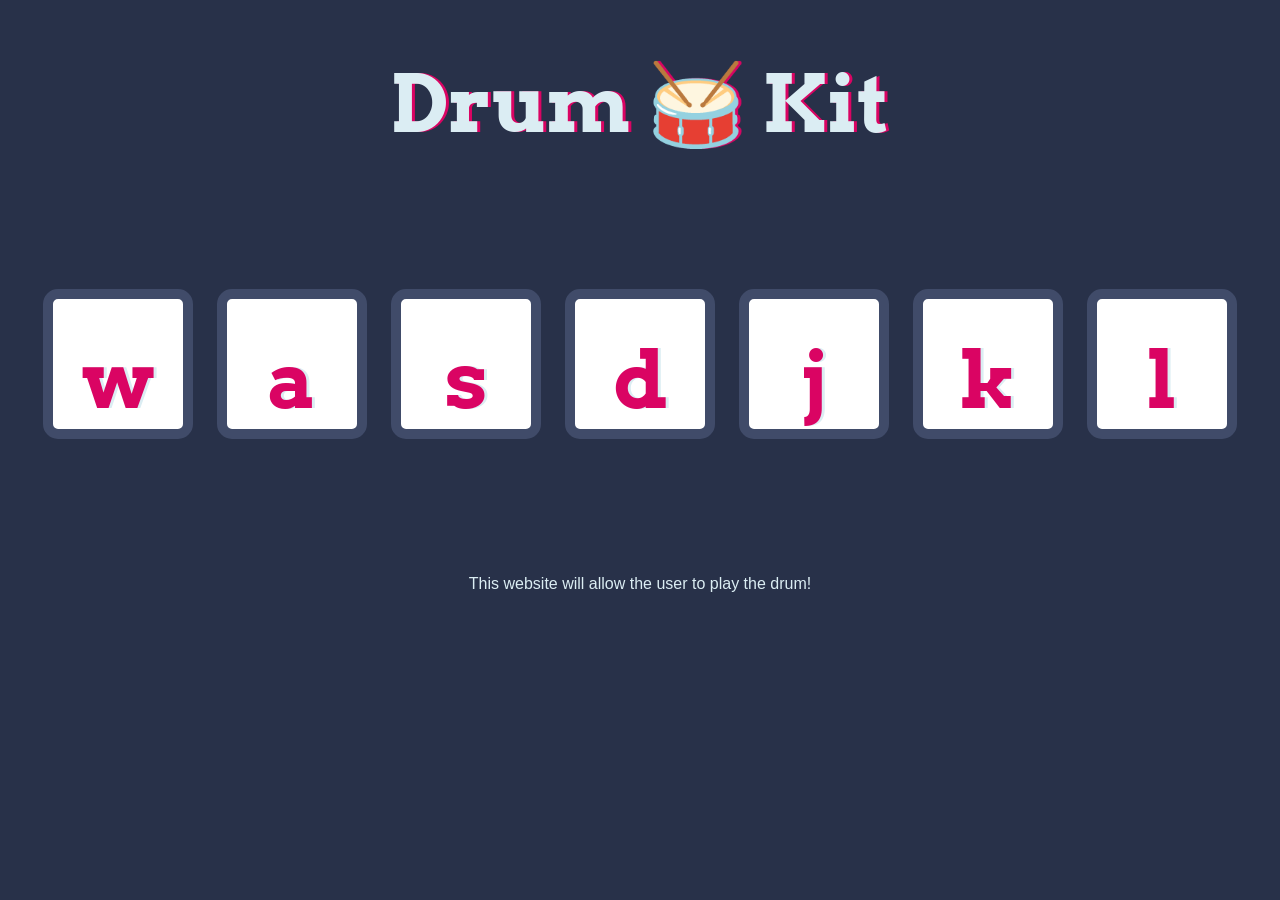
==== index.html @ 533673ec "initial commit" ====
<!DOCTYPE html>
<html lang="en" dir="ltr">

<head>
  <meta charset="utf-8">
  <title>Drum Kit</title>
  <link rel="stylesheet" href="styles.css">
  <link href="https://fonts.googleapis.com/css?family=Arvo" rel="stylesheet">
</head>

<body>

  <h1 id="title">Drum 🥁 Kit</h1>
  <div class="set">
    <button class="w drum">w</button>
    <button class="a drum">a</button>
    <button class="s drum">s</button>
    <button class="d drum">d</button>
    <button class="j drum">j</button>
    <button class="k drum">k</button>
    <button class="l drum">l</button>
  </div>


  <footer>
    This website will allow the user to play the drum!
  </footer>
  <script src="index.js" charset="utf-8"></script>
</body>

</html>
---- styles.css ----
body {
  text-align: center;
  background-color: #283149;
}

h1 {
  font-size: 5rem;
  color: #DBEDF3;
  font-family: "Arvo", cursive;
  text-shadow: 3px 0 #DA0463;

}

footer {
  color: #DBEDF3;
  font-family: sans-serif;
}

.w {
  background-image: url("images/crash.png");
}

.a {
  background-image: url("images/kick.png");
}

.s {
  background-image: url("images/snare.png");
}

.d {
  background-image: url("images/tom1.png");
}

.j {
  background-image: url("images/tom2.png");
}

.k {
  background-image: url("images/tom3.png");
}

.l {
  background-image: url("images/tom4.png");
}

.set {
  margin: 10% auto;
}

.game-over {
  background-color: red;
  opacity: 0.8;
}

.pressed {
  box-shadow: 0 3px 4px 0 #ffffff;
  opacity: 0.5;
}

.red {
  color: red;
}

.drum {
  outline: none;
  border: 10px solid #404B69;
  font-size: 5rem;
  font-family: 'Arvo', cursive;
  line-height: 2;
  font-weight: 900;
  color: #DA0463;
  text-shadow: 3px 0 #DBEDF3;
  border-radius: 15px;
  display: inline-block;
  width: 150px;
  height: 150px;
  text-align: center;
  margin: 10px;
  background-color: white;
}
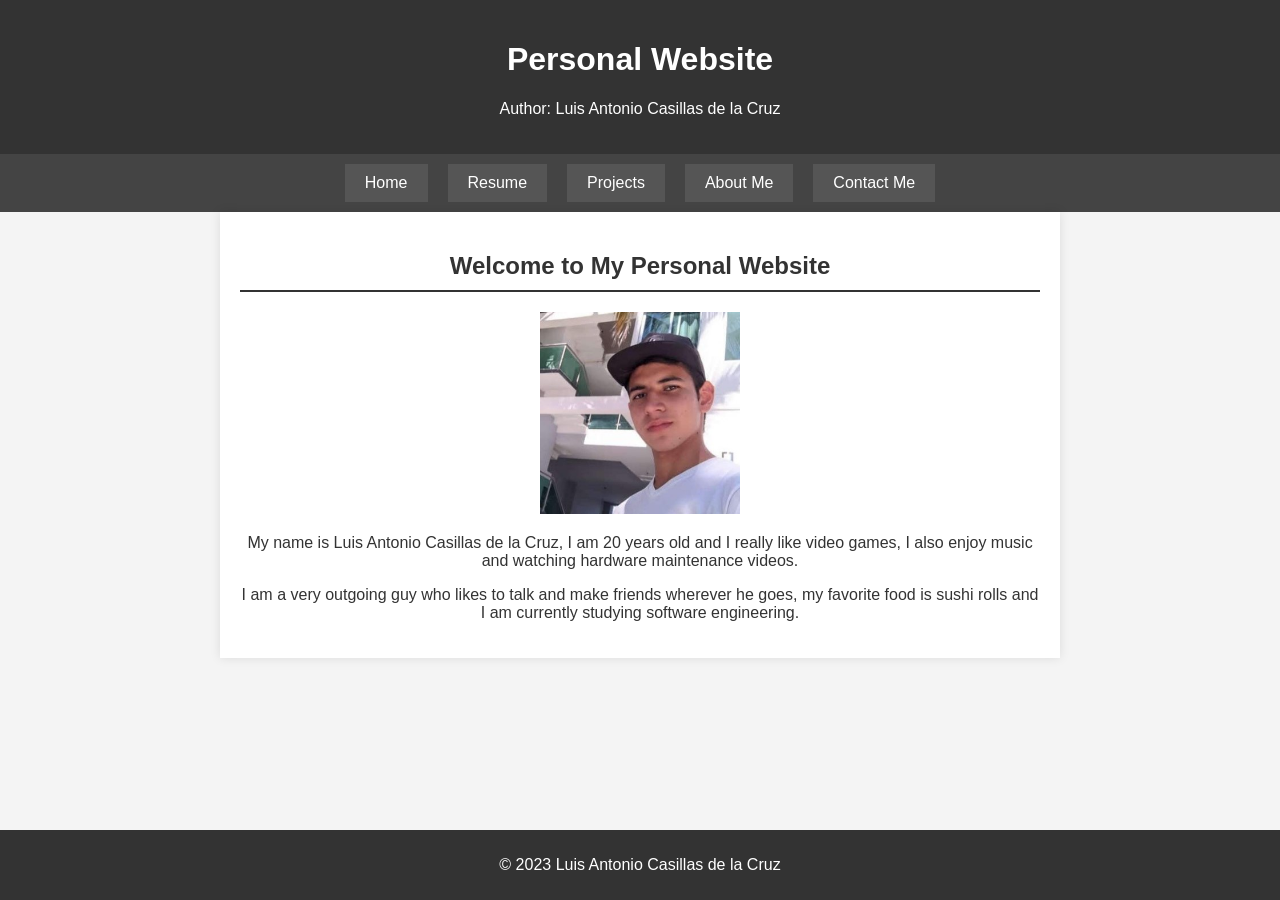
==== commit 5163c7c9: "Enhanced_Personal_Website" ====
--- a/index.html
+++ b/index.html
@@ -1,31 +1,229 @@
-<!DOCTYPE html>
-<html lang="en" dir="ltr">
-
-<head>
-  <meta charset="utf-8">
-  <title>Drum Kit</title>
-  <link rel="stylesheet" href="styles.css">
-  <link href="https://fonts.googleapis.com/css?family=Arvo" rel="stylesheet">
-</head>
-
-<body>
-
-  <h1 id="title">Drum 🥁 Kit</h1>
-  <div class="set">
-    <button class="w drum">w</button>
-    <button class="a drum">a</button>
-    <button class="s drum">s</button>
-    <button class="d drum">d</button>
-    <button class="j drum">j</button>
-    <button class="k drum">k</button>
-    <button class="l drum">l</button>
-  </div>
-
-
-  <footer>
-    This website will allow the user to play the drum!
-  </footer>
-  <script src="index.js" charset="utf-8"></script>
-</body>
-
-</html>
+<!DOCTYPE html>
+<html lang="es">
+<head>
+    <meta charset="UTF-8">
+    <meta name="viewport" content="width=device-width, initial-scale=1.0">
+    <title>Personal Website - Luis Antonio</title>
+    <style>
+        /* Estilos generales */
+        body {
+            font-family: Arial, sans-serif;
+            background-color: #f4f4f4;
+            color: #333;
+            margin: 0;
+            padding: 0;
+        }
+
+        header {
+            background-color: #333;
+            color: #fff;
+            padding: 20px;
+            text-align: center;
+        }
+
+        nav {
+            display: flex;
+            justify-content: center;
+            background-color: #444;
+            padding: 10px;
+        }
+
+        nav button {
+            background-color: #555;
+            color: #fff;
+            border: none;
+            padding: 10px 20px;
+            margin: 0 10px;
+            cursor: pointer;
+            font-size: 16px;
+        }
+
+        nav button:hover {
+            background-color: #777;
+        }
+
+        .container {
+            padding: 20px;
+            max-width: 800px;
+            margin: 0 auto;
+            background-color: #fff;
+            box-shadow: 0 0 10px rgba(0, 0, 0, 0.1);
+        }
+
+        .page {
+            display: none;
+        }
+
+        .page.active {
+            display: block;
+        }
+
+        h2 {
+            color: #333;
+            border-bottom: 2px solid #333;
+            padding-bottom: 10px;
+        }
+
+        ul {
+            list-style-type: none;
+            padding: 0;
+        }
+
+        ul li {
+            margin-bottom: 10px;
+        }
+
+        img {
+            max-width: 100%;
+            height: auto;
+            display: block;
+            margin: 20px 0;
+        }
+
+        footer {
+            background-color: #333;
+            color: #fff;
+            text-align: center;
+            padding: 10px 0;
+            position: fixed;
+            width: 100%;
+            bottom: 0;
+        }
+
+        /* Estilos específicos para la página de inicio */
+        #home {
+            text-align: center;
+        }
+
+        #home img {
+            width: 200px;
+            margin: 20px auto;
+        }
+
+        /* Estilos específicos para la sección "About Me" */
+        #about img {
+            width: 200px;
+            margin: 20px 0;
+        }
+    </style>
+</head>
+<body>
+
+<header>
+    <h1>Personal Website</h1>
+    <p>Author: Luis Antonio Casillas de la Cruz</p>
+</header>
+
+<nav>
+    <button onclick="showPage('home')">Home</button>
+    <button onclick="showPage('resume')">Resume</button>
+    <button onclick="showPage('projects')">Projects</button>
+    <button onclick="showPage('about')">About Me</button>
+    <button onclick="showPage('contact')">Contact Me</button>
+</nav>
+
+<div class="container">
+    <!-- Página de inicio (Home) -->
+    <div id="home" class="page active">
+        <h2>Welcome to My Personal Website</h2>
+        <img src="luis_photo.jpg" alt="Foto de Luis Antonio">
+        <p>My name is Luis Antonio Casillas de la Cruz, I am 20 years old and I really like video games, I also enjoy music and watching hardware maintenance videos.</p>
+        <p>I am a very outgoing guy who likes to talk and make friends wherever he goes, my favorite food is sushi rolls and I am currently studying software engineering.</p>
+    </div>
+
+    <!-- Sección Resume -->
+    <div id="resume" class="page">
+        <h2>Resume</h2>
+        <p>I am a calm person who enjoys being at home and playing video games while listening to music. I also really like editing videos and studying about new hardware technologies.</p>
+        <h3>Education</h3>
+        <ul>
+            <li>Office technician - CBTA 246 (2019-2022)</li>
+        </ul>
+        <h3>Work Experience</h3>
+        <ul>
+            <li>Video and photo editor (April 2020 - Present)</li>
+            <li>Computer Repairman (April 2019 - Present)</li>
+        </ul>
+        <h3>Skills</h3>
+        <ul>
+            <li>Video and photo editor ★★★★</li>
+            <li>Computer equipment repair ★★★★</li>
+            <li>Know a little python ★</li>
+            <li>Handling carpentry work tools ★★★</li>
+        </ul>
+        <h3>Awards and Certifications</h3>
+        <ul>
+            <li>Certified in Office Automation Technician (June 2022)</li>
+            <li>Certified in one of drywall (April 2019)</li>
+        </ul>
+    </div>
+
+    <!-- Sección Projects -->
+    <div id="projects" class="page">
+        <h2>Projects</h2>
+        <ul>
+            <li><a href="https://github.com/UPEN-Thaitiel/html-intermediate-Aruzz121.git" target="_blank">01 html-intermediate-Aruzz121</a></li>
+            <li><a href="https://github.com/UPEN-Thaitiel/html-basics-Aruzz121.git" target="_blank">02 html-basics-Aruzz121</a></li>
+            <li><a href="https://github.com/UPEN-Thaitiel/css-introduction-team.html-esta-contigo.git" target="_blank">03 css-introduction-team.html</a></li>
+            <li><a href="https://drive.google.com/drive/folders/1EIk0ARaFNfWRhOHAgWP8kOKn500OHqom?usp=drive_link" target="_blank">04 Measurement conversions</a></li>
+            <li><a href="https://drive.google.com/drive/folders/1he0H8jSo5u1BsUXQdXabzUD2fDfD3Qwl?usp=drive_link" target="_blank">05 Tic-tac-toe</a></li>
+        </ul>
+    </div>
+
+    <!-- Sección About Me -->
+    <div id="about" class="page">
+        <h2>About Me</h2>
+        <img src="luis_photo.jpg" alt="Foto de Luis Antonio">
+        <p>This is a summary of the most important things in my life.</p>
+        <h3>Personal Information</h3>
+        <ul>
+            <li>Date of birth: April 27, 2004</li>
+            <li>Born in Tepic, Nayarit, Mexico</li>
+            <li>Currently lives in La Cantera, Nayarit</li>
+            <li>Last grade of studies: high school</li>
+            <li>Study at high school: Centro de Bachillerato</li>
+        </ul>
+        <h3>Jobs I have worked in</h3>
+        <ul>
+            <li>Furniture creation with drywall and wood</li>
+            <li>Call center job at Megacable</li>
+            <li>I know how to maintain electronic equipment</li>
+            <li>Video editing job</li>
+            <li>Work in a restaurant</li>
+            <li>Team leadership skills</li>
+            <li>Work in a computer equipment repair center</li>
+            <li>I know a little programming</li>
+        </ul>
+    </div>
+
+    <!-- Sección Contact Me -->
+    <div id="contact" class="page">
+        <h2>Contact Me</h2>
+        <ul>
+            <li>Phone Number: +52 311 679 502</li>
+            <li>Facebook: Luis Antonio Casillas</li>
+            <li>Email: Luisant12100107manchas@gmail.com</li>
+            <li>Discord: Artuzz121</li>
+            <li>GitHub: Artuzz121</li>
+        </ul>
+    </div>
+</div>
+
+<footer>
+    <p>&copy; 2023 Luis Antonio Casillas de la Cruz</p>
+</footer>
+
+<script>
+    function showPage(pageId) {
+        // Oculta todas las páginas
+        document.querySelectorAll('.page').forEach(page => {
+            page.classList.remove('active');
+        });
+
+        // Muestra la página seleccionada
+        document.getElementById(pageId).classList.add('active');
+    }
+</script>
+
+</body>
+</html>
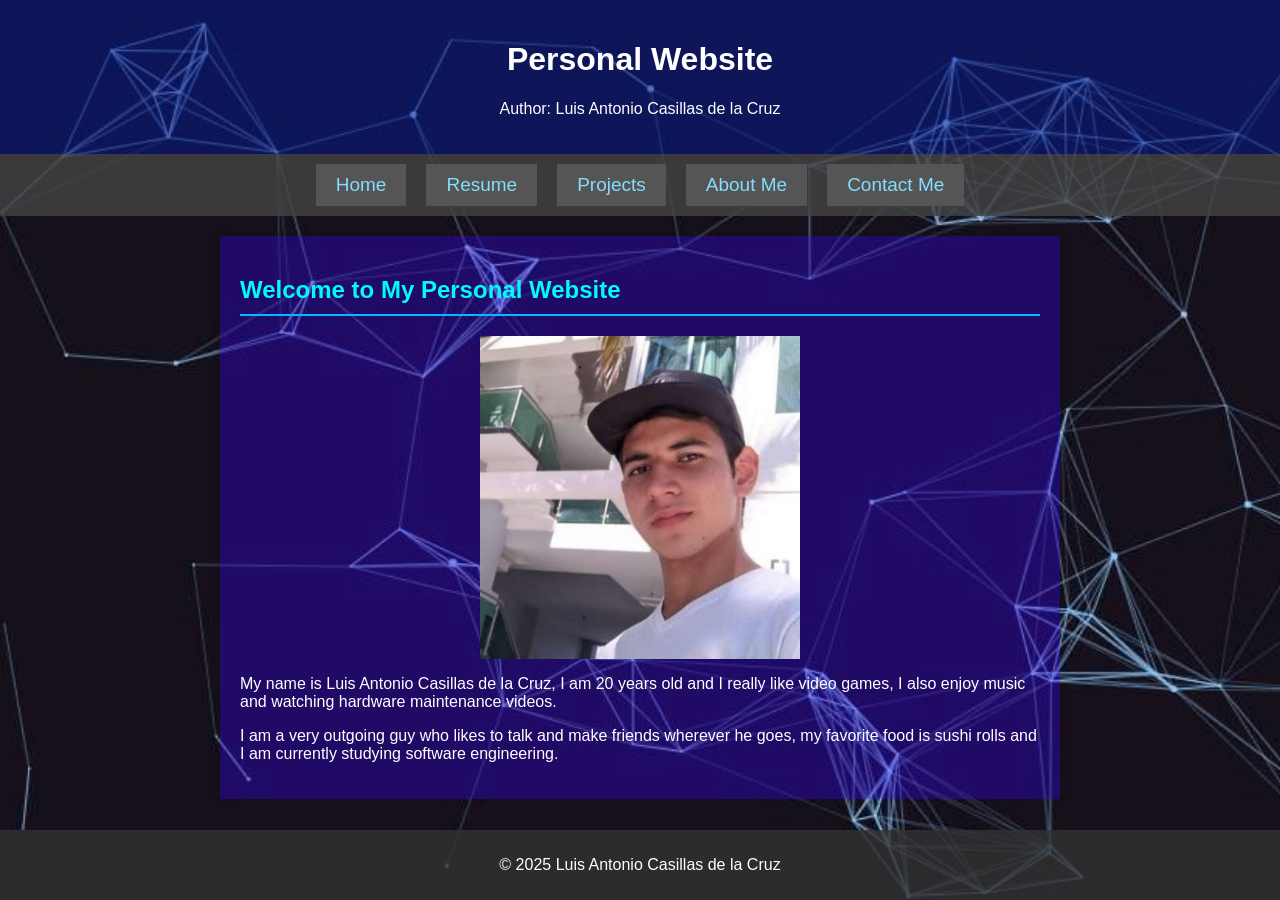
==== commit 2a6159c8: "Enhanced_Personal_Website" ====
--- a/index.html
+++ b/index.html
@@ -8,15 +8,17 @@
         /* Estilos generales */
         body {
             font-family: Arial, sans-serif;
-            background-color: #f4f4f4;
-            color: #333;
+            background-image: url('fondo.jpg'); /* Fondo de página */
+            background-size: cover;
+            background-attachment: fixed;
+            color: #ffffff;
             margin: 0;
             padding: 0;
         }
 
         header {
-            background-color: #333;
-            color: #fff;
+            background-color: rgba(51, 51, 51, 0.8); /* Fondo semitransparente */
+           background-color: rgba(5, 28, 154, 0.488);
             padding: 20px;
             text-align: center;
         }
@@ -24,29 +26,31 @@
         nav {
             display: flex;
             justify-content: center;
-            background-color: #444;
+            background-color: rgba(68, 68, 68, 0.8); /* Fondo semitransparente */
             padding: 10px;
         }
 
         nav button {
             background-color: #555;
-            color: #fff;
+            color: hsl(197, 100%, 76%);
             border: none;
             padding: 10px 20px;
             margin: 0 10px;
             cursor: pointer;
-            font-size: 16px;
+            font-size: 19px;
+            transition: background-color 0.3s ease;
         }
 
         nav button:hover {
             background-color: #777;
+            animation: bounce 0.5s;
         }
 
         .container {
             padding: 20px;
             max-width: 800px;
-            margin: 0 auto;
-            background-color: #fff;
+            margin: 20px auto;
+            background-color: rgba(55, 0, 255, 0.334); /* Fondo semitransparente */
             box-shadow: 0 0 10px rgba(0, 0, 0, 0.1);
         }
 
@@ -59,8 +63,8 @@
         }
 
         h2 {
-            color: #333;
-            border-bottom: 2px solid #333;
+            color: #00fbff;
+            border-bottom: 2px solid #00bbff;
             padding-bottom: 10px;
         }
 
@@ -71,6 +75,14 @@
 
         ul li {
             margin-bottom: 10px;
+            opacity: 0;
+            transform: translateY(20px);
+            transition: opacity 0.5s ease, transform 0.5s ease;
+        }
+
+        ul li.visible {
+            opacity: 1;
+            transform: translateY(0);
         }
 
         img {
@@ -78,10 +90,15 @@
             height: auto;
             display: block;
             margin: 20px 0;
+            transition: transform 0.3s ease;
+        }
+
+        img:hover {
+            transform: scale(1.1);
         }
 
         footer {
-            background-color: #333;
+            background-color: rgba(51, 51, 51, 0.8); /* Fondo semitransparente */
             color: #fff;
             text-align: center;
             padding: 10px 0;
@@ -90,20 +107,47 @@
             bottom: 0;
         }
 
-        /* Estilos específicos para la página de inicio */
-        #home {
-            text-align: center;
-        }
-
-        #home img {
-            width: 200px;
-            margin: 20px auto;
-        }
-
-        /* Estilos específicos para la sección "About Me" */
-        #about img {
-            width: 200px;
-            margin: 20px 0;
+        /* Animaciones CSS */
+        @keyframes bounce {
+            0%, 100% {
+                transform: translateY(0);
+            }
+            50% {
+                transform: translateY(-10px);
+            }
+        }
+
+        @keyframes glow {
+            0% {
+                box-shadow: 0 0 5px #fff;
+            }
+            50% {
+                box-shadow: 0 0 20px #fff;
+            }
+            100% {
+                box-shadow: 0 0 5px #fff;
+            }
+        }
+
+        .glow-on-hover {
+            transition: box-shadow 0.3s ease;
+        }
+
+        .glow-on-hover:hover {
+            animation: glow 1.5s infinite;
+        }
+
+        .fade-in {
+            animation: fadeIn 1s ease-in;
+        }
+
+        @keyframes fadeIn {
+            from {
+                opacity: 0;
+            }
+            to {
+                opacity: 1;
+            }
         }
     </style>
 </head>
@@ -126,7 +170,7 @@
     <!-- Página de inicio (Home) -->
     <div id="home" class="page active">
         <h2>Welcome to My Personal Website</h2>
-        <img src="luis_photo.jpg" alt="Foto de Luis Antonio">
+        <img src="imagen01.jpg" alt="Imagen de Resume" class="fade-in" style="width: 40%; display: block; margin: 0 auto;">
         <p>My name is Luis Antonio Casillas de la Cruz, I am 20 years old and I really like video games, I also enjoy music and watching hardware maintenance videos.</p>
         <p>I am a very outgoing guy who likes to talk and make friends wherever he goes, my favorite food is sushi rolls and I am currently studying software engineering.</p>
     </div>
@@ -134,27 +178,29 @@
     <!-- Sección Resume -->
     <div id="resume" class="page">
         <h2>Resume</h2>
+        <img src="imagen02.png" alt="Imagen de Resume" class="fade-in" style="width: 40%; display: block; margin: 0 auto;">
+
         <p>I am a calm person who enjoys being at home and playing video games while listening to music. I also really like editing videos and studying about new hardware technologies.</p>
         <h3>Education</h3>
         <ul>
-            <li>Office technician - CBTA 246 (2019-2022)</li>
+            <li class="visible">Office technician - CBTA 246 (2019-2022)</li>
         </ul>
         <h3>Work Experience</h3>
         <ul>
-            <li>Video and photo editor (April 2020 - Present)</li>
-            <li>Computer Repairman (April 2019 - Present)</li>
+            <li class="visible">Video and photo editor (April 2020 - Present)</li>
+            <li class="visible">Computer Repairman (April 2019 - Present)</li>
         </ul>
         <h3>Skills</h3>
         <ul>
-            <li>Video and photo editor ★★★★</li>
-            <li>Computer equipment repair ★★★★</li>
-            <li>Know a little python ★</li>
-            <li>Handling carpentry work tools ★★★</li>
+            <li class="visible">Video and photo editor ★★★★</li>
+            <li class="visible">Computer equipment repair ★★★★</li>
+            <li class="visible">Know a little python ★</li>
+            <li class="visible">Handling carpentry work tools ★★★</li>
         </ul>
         <h3>Awards and Certifications</h3>
         <ul>
-            <li>Certified in Office Automation Technician (June 2022)</li>
-            <li>Certified in one of drywall (April 2019)</li>
+            <li class="visible">Certified in Office Automation Technician (June 2022)</li>
+            <li class="visible">Certified in one of drywall (April 2019)</li>
         </ul>
     </div>
 
@@ -162,37 +208,51 @@
     <div id="projects" class="page">
         <h2>Projects</h2>
         <ul>
-            <li><a href="https://github.com/UPEN-Thaitiel/html-intermediate-Aruzz121.git" target="_blank">01 html-intermediate-Aruzz121</a></li>
-            <li><a href="https://github.com/UPEN-Thaitiel/html-basics-Aruzz121.git" target="_blank">02 html-basics-Aruzz121</a></li>
-            <li><a href="https://github.com/UPEN-Thaitiel/css-introduction-team.html-esta-contigo.git" target="_blank">03 css-introduction-team.html</a></li>
-            <li><a href="https://drive.google.com/drive/folders/1EIk0ARaFNfWRhOHAgWP8kOKn500OHqom?usp=drive_link" target="_blank">04 Measurement conversions</a></li>
-            <li><a href="https://drive.google.com/drive/folders/1he0H8jSo5u1BsUXQdXabzUD2fDfD3Qwl?usp=drive_link" target="_blank">05 Tic-tac-toe</a></li>
-        </ul>
-    </div>
+            <li class="visible"><a href="https://github.com/UPEN-Thaitiel/html-intermediate-Aruzz121.git" target="_blank" style="color: #66ccff; font-weight: bold; text-decoration: none;">01 html-intermediate-Aruzz121</a></li>
+            <li class="visible"><a href="https://github.com/UPEN-Thaitiel/html-basics-Aruzz121.git" target="_blank" style="color: #66ccff; font-weight: bold; text-decoration: none;">02 html-basics-Aruzz121</a></li>
+            <li class="visible"><a href="https://github.com/UPEN-Thaitiel/javascript-introduction-Aruzz121" target="_blank" style="color: #66ccff; font-weight: bold; text-decoration: none;">03 javascript-introduction</a></li>
+            <li class="visible"><a href="https://drive.google.com/drive/folders/1Eik0ARaFNfWRhOHAgWP8kOKn50OQHqom?usp=sharing" target="_blank" style="color: #66ccff; font-weight: bold; text-decoration: none;">04 Measurement conversions</a></li>
+            <li class="visible"><a href="https://drive.google.com/drive/folders/1heOH8jSo5u1BsUXOdXabzUD2fDfD3Qwl?usp=sharing" target="_blank" style="color: #66ccff; font-weight: bold; text-decoration: none;">05 Tic-tac-toe</a></li>
+        </ul>
+        <img src="imagen03.png" alt="Imagen de Resume" class="fade-in" style="width: 100%; display: block; margin: 0 auto;">
+    </div>
+    
 
     <!-- Sección About Me -->
     <div id="about" class="page">
         <h2>About Me</h2>
-        <img src="luis_photo.jpg" alt="Foto de Luis Antonio">
         <p>This is a summary of the most important things in my life.</p>
-        <h3>Personal Information</h3>
-        <ul>
-            <li>Date of birth: April 27, 2004</li>
-            <li>Born in Tepic, Nayarit, Mexico</li>
-            <li>Currently lives in La Cantera, Nayarit</li>
-            <li>Last grade of studies: high school</li>
-            <li>Study at high school: Centro de Bachillerato</li>
-        </ul>
-        <h3>Jobs I have worked in</h3>
-        <ul>
-            <li>Furniture creation with drywall and wood</li>
-            <li>Call center job at Megacable</li>
-            <li>I know how to maintain electronic equipment</li>
-            <li>Video editing job</li>
-            <li>Work in a restaurant</li>
-            <li>Team leadership skills</li>
-            <li>Work in a computer equipment repair center</li>
-            <li>I know a little programming</li>
+        <img src="imagen04.jpg" alt="Imagen de Resume" class="fade-in" style="width: 60%; display: block; margin: 0 auto;">
+        <h3>Likes:</h3>
+        <ul>
+            <li class="visible">I like jazz music</li>
+            <li class="visible">I like Chinese food</li>
+            <li class="visible">I like video games</li>
+            <li class="visible">I like podcasts</li>
+            <li class="visible">I also like swimming</li>
+        </ul>
+        <h3>Personal Information:</h3>
+        <ul>
+            <li class="visible">Date of birth: April 27, 2004</li>
+            <li class="visible">Born in Tepic, Nayarit, Mexico</li>
+            <li class="visible">Currently lives in La Cantera, Nayarit</li>
+            <li class="visible">Last grade of studies: high school</li>
+            <li class="visible">Study at high school: Centro de Bachillerato Tecnologico Agropecuario No. 246</li>
+        </ul>
+        <h3>Skills:</h3>
+        <ul>
+            <li class="visible">Video editing</li>
+            <li class="visible">Furniture creation with drywall and wood</li>
+            <li class="visible">I know how to maintain electronic equipment</li>
+            <li class="visible">Team leadership skills</li>
+            <li class="visible">I know a little programming</li>
+        </ul>
+        <h3>Jobs I have worked in:</h3>
+        <ul>
+            <li class="visible">Call center job at Megacable</li>
+            <li class="visible">Video editing job</li>
+            <li class="visible">Work in a restaurant</li>
+            <li class="visible">Work in a computer equipment repair center</li>
         </ul>
     </div>
 
@@ -200,17 +260,18 @@
     <div id="contact" class="page">
         <h2>Contact Me</h2>
         <ul>
-            <li>Phone Number: +52 311 679 502</li>
-            <li>Facebook: Luis Antonio Casillas</li>
-            <li>Email: Luisant12100107manchas@gmail.com</li>
-            <li>Discord: Artuzz121</li>
-            <li>GitHub: Artuzz121</li>
+            <img src="imagen05.png" alt="Imagen de Resume" class="fade-in" style="width: 70%; display: block; margin: 0 auto;">
+            <li class="visible">Phone Number: +52 311 679 502</li>
+            <li class="visible">Facebook: Luis Antonio Casillas</li>
+            <li class="visible">Email: Luisant12100107manchas@gmail.com</li>
+            <li class="visible">Discord: Artuzz121</li>
+            <li class="visible">GitHub: Artuzz121</li>
         </ul>
     </div>
 </div>
 
 <footer>
-    <p>&copy; 2023 Luis Antonio Casillas de la Cruz</p>
+    <p>&copy; 2025 Luis Antonio Casillas de la Cruz</p>
 </footer>
 
 <script>
@@ -222,7 +283,32 @@
 
         // Muestra la página seleccionada
         document.getElementById(pageId).classList.add('active');
+
+        // Animación de fade-in para los elementos de la lista
+        const listItems = document.querySelectorAll(`#${pageId} ul li`);
+        listItems.forEach((item, index) => {
+            setTimeout(() => {
+                item.classList.add('visible');
+            }, index * 200);
+        });
     }
+
+    // Animación de bounce para los botones de navegación
+    const navButtons = document.querySelectorAll('nav button');
+    navButtons.forEach(button => {
+        button.addEventListener('mouseover', () => {
+            button.style.animation = 'bounce 0.5s';
+        });
+        button.addEventListener('mouseout', () => {
+            button.style.animation = '';
+        });
+    });
+
+    // Animación de glow para los enlaces
+    const links = document.querySelectorAll('a');
+    links.forEach(link => {
+        link.classList.add('glow-on-hover');
+    });
 </script>
 
 </body>
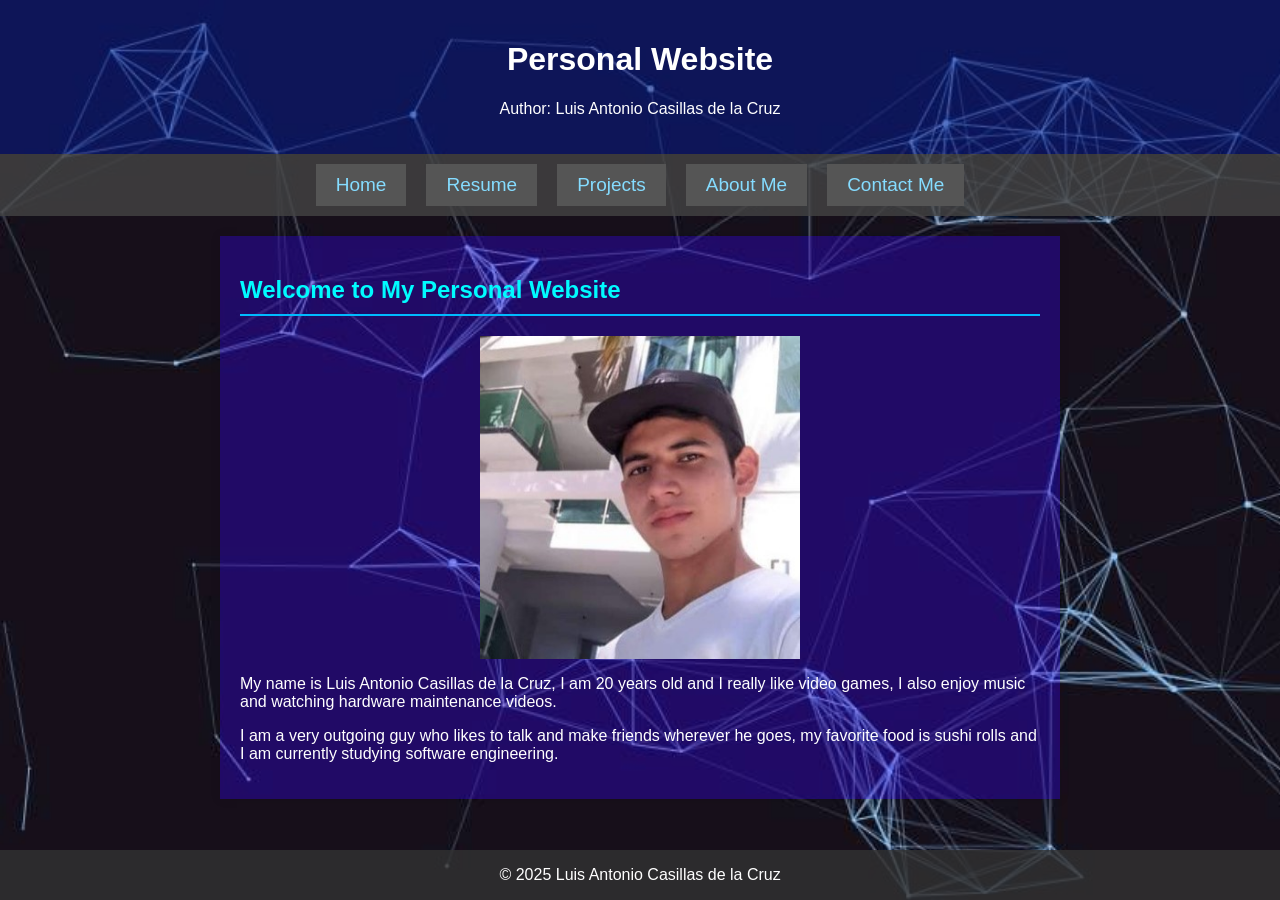
==== commit ace43160: "Enhanced_Personal_Website" ====
--- a/index.html
+++ b/index.html
@@ -101,9 +101,9 @@
             background-color: rgba(51, 51, 51, 0.8); /* Fondo semitransparente */
             color: #fff;
             text-align: center;
-            padding: 10px 0;
+            padding: .10px;
             position: fixed;
-            width: 100%;
+            width:100%;
             bottom: 0;
         }
 
@@ -252,7 +252,8 @@
             <li class="visible">Call center job at Megacable</li>
             <li class="visible">Video editing job</li>
             <li class="visible">Work in a restaurant</li>
-            <li class="visible">Work in a computer equipment repair center</li>
+            <li class="visible">Work in a computer equipment repair center
+            </li>
         </ul>
     </div>
 
